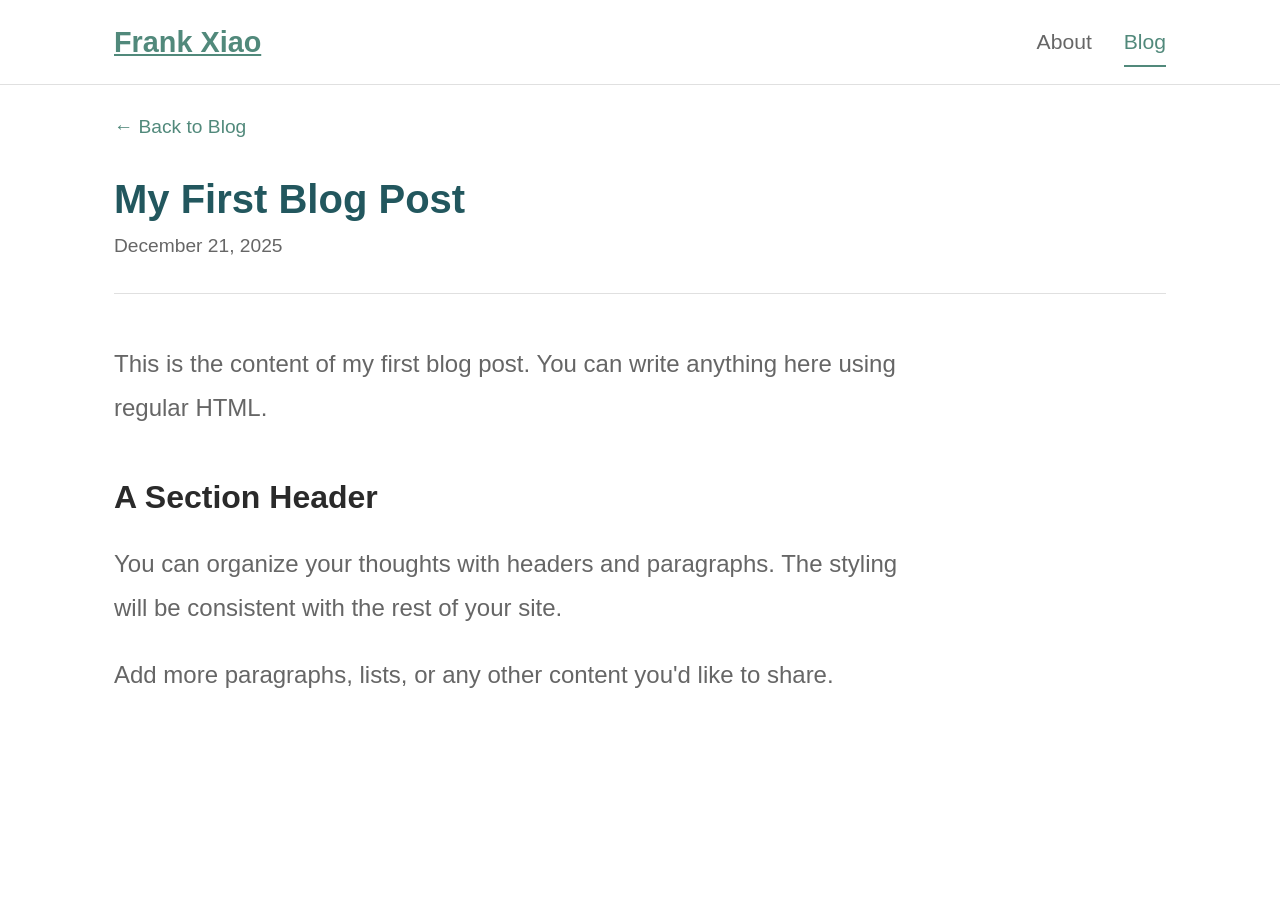
==== blog/first-post.html @ 997d0923 "blog" ====
<!DOCTYPE html>
<html lang="en">
<head>
    <meta charset="UTF-8">
    <meta name="viewport" content="width=device-width, initial-scale=1.0">
    <title>My First Blog Post - Frank Xiao</title>
    <link rel="stylesheet" href="../styles.css">
    <link rel="stylesheet" href="post.css">
</head>
<body>
    <nav class="navbar">
        <div class="nav-container">
            <a href="../index.html" class="nav-brand">Frank Xiao</a>
            <div class="nav-links">
                <a href="../index.html#about" class="nav-link">About</a>
                <a href="../index.html#blog" class="nav-link active">Blog</a>
            </div>
        </div>
    </nav>

    <main>
        <article class="blog-post">
            <div class="container">
                <a href="../index.html#blog" class="back-link">← Back to Blog</a>
                
                <header class="post-header">
                    <h1 class="post-title">My First Blog Post</h1>
                    <time class="post-date">December 21, 2025</time>
                </header>

                <div class="post-content">
                    <p>This is the content of my first blog post. You can write anything here using regular HTML.</p>
                    
                    <h2>A Section Header</h2>
                    <p>You can organize your thoughts with headers and paragraphs. The styling will be consistent with the rest of your site.</p>
                    
                    <p>Add more paragraphs, lists, or any other content you'd like to share.</p>
                </div>
            </div>
        </article>
    </main>
</body>
</html>
---- styles.css ----
* {
    margin: 0;
    padding: 0;
    box-sizing: border-box;
}

:root {
    --primary-green: #51897B;
    --light-green: #86D3CE;
    --mint: #2CAABA;
    --sage: #B4A87E;
    --dark-green: #22575E;
    --accent: #5BC2C3;
    --bg-white: #ffffff;
    --text-dark: #2a2a2a;
    --text-light: #666666;
    --border: #e0e0e0;
}

body {
    font-family: -apple-system, BlinkMacSystemFont, 'Segoe UI', 'Roboto', 'Oxygen', 'Ubuntu', 'Cantarell', sans-serif;
    line-height: 1.6;
    color: var(--text-dark);
    background-color: var(--bg-white);
}

/* Navigation */
.navbar {
    background-color: var(--bg-white);
    border-bottom: 1px solid var(--border);
    position: fixed;
    top: 0;
    left: 0;
    right: 0;
    z-index: 1000;
    padding: 1.2rem 0;
}

.nav-container {
    max-width: 1100px;
    margin: 0 auto;
    padding: 0 1.5rem;
    display: flex;
    justify-content: space-between;
    align-items: center;
}

.nav-brand {
    font-size: 1.8rem;
    font-weight: 600;
    color: var(--primary-green);
}

.nav-links {
    display: flex;
    gap: 2rem;
}

.nav-link {
    color: var(--text-light);
    text-decoration: none;
    font-size: 1.32rem;
    transition: color 0.3s ease;
    position: relative;
}

.nav-link:hover {
    color: var(--primary-green);
}

.nav-link.active {
    color: var(--primary-green);
}

.nav-link.active::after {
    content: '';
    position: absolute;
    bottom: -8px;
    left: 0;
    right: 0;
    height: 2px;
    background-color: var(--primary-green);
}

/* Main Content */
main {
    margin-top: 80px;
    min-height: calc(100vh - 80px);
}

.section {
    display: none;
    padding: 4rem 0;
    animation: fadeIn 0.4s ease-in;
}

.section.active {
    display: block;
}

@keyframes fadeIn {
    from {
        opacity: 0;
        transform: translateY(10px);
    }
    to {
        opacity: 1;
        transform: translateY(0);
    }
}

.container {
    max-width: 1100px;
    margin: 0 auto;
    padding: 0 1.5rem;
}

.content-wrapper {
    max-width: 800px;
}

.page-title {
    font-size: 2.5rem;
    font-weight: 700;
    color: var(--dark-green);
    margin-bottom: 2rem;
    position: relative;
    padding-bottom: 1rem;
}

.page-title::after {
    content: '';
    position: absolute;
    bottom: 0;
    left: 0;
    width: 60px;
    height: 4px;
    background: linear-gradient(90deg, var(--primary-green), var(--light-green));
    border-radius: 2px;
}

/* About Section */
.about-content {
    font-size: 1.5rem;
    color: var(--text-light);
}

.about-content p {
    margin-bottom: 1.5rem;
    line-height: 1.8;
}

.about-content p:first-child {
    font-size: 1.8rem;
    color: var(--text-dark);
    font-weight: 500;
}

/* Blog Section */
.blog-posts {
    display: flex;
    flex-direction: column;
    gap: 2rem;
}

.blog-preview {
    border-bottom: 1px solid var(--border);
    padding-bottom: 2rem;
}

.blog-preview:last-child {
    border-bottom: none;
}

.blog-preview-link {
    text-decoration: none;
    display: block;
    transition: opacity 0.3s ease;
}

.blog-preview-link:hover {
    opacity: 0.7;
}

.blog-preview-title {
    font-size: 1.8rem;
    font-weight: 600;
    color: var(--dark-green);
    margin-bottom: 0.75rem;
}

.blog-preview-description {
    font-size: 1.5rem;
    color: var(--text-light);
    line-height: 1.6;
    margin-bottom: 0.5rem;
}

.blog-preview-date {
    font-size: 1.2rem;
    color: var(--text-light);
    opacity: 0.8;
}

.placeholder {
    text-align: center;
    padding: 4rem 0;
    color: var(--text-light);
    font-size: 1.62rem;
}

/* Responsive Design */
@media (max-width: 768px) {
    .nav-container {
        padding: 0 1rem;
    }

    .nav-brand {
        font-size: 1.1rem;
    }

    .nav-links {
        gap: 1.5rem;
    }

    .nav-link {
        font-size: 0.95rem;
    }

    .container {
        padding: 0 1rem;
    }

    .page-title {
        font-size: 2rem;
    }

    .about-content {
        font-size: 1rem;
    }

    .about-content p:first-child {
        font-size: 1.15rem;
    }
}

@media (max-width: 480px) {
    .section {
        padding: 2rem 0;
    }

    .page-title {
        font-size: 1.75rem;
    }

    .nav-links {
        gap: 1rem;
    }
}
---- blog/post.css ----
.blog-post {
    padding: 2rem 0 4rem;
}

.back-link {
    display: inline-block;
    color: var(--primary-green);
    text-decoration: none;
    font-size: 1.2rem;
    margin-bottom: 2rem;
    transition: opacity 0.3s ease;
}

.back-link:hover {
    opacity: 0.7;
}

.post-header {
    margin-bottom: 3rem;
    padding-bottom: 2rem;
    border-bottom: 1px solid var(--border);
}

.post-title {
    font-size: 2.5rem;
    font-weight: 700;
    color: var(--dark-green);
    margin-bottom: 0.5rem;
    line-height: 1.2;
}

.post-date {
    color: var(--text-light);
    font-size: 1.2rem;
}

.post-content {
    font-size: 1.5rem;
    line-height: 1.8;
    color: var(--text-light);
    max-width: 800px;
}

.post-content h2 {
    font-size: 2rem;
    font-weight: 600;
    color: var(--text-dark);
    margin-top: 2.5rem;
    margin-bottom: 1rem;
}

.post-content p {
    margin-bottom: 1.5rem;
}

.post-content a {
    color: var(--primary-green);
    text-decoration: none;
    border-bottom: 1px solid var(--primary-green);
}

.post-content a:hover {
    opacity: 0.7;
}

@media (max-width: 768px) {
    .post-title {
        font-size: 2rem;
    }
    
    .post-content {
        font-size: 1.3rem;
    }
    
    .post-content h2 {
        font-size: 1.7rem;
    }
}
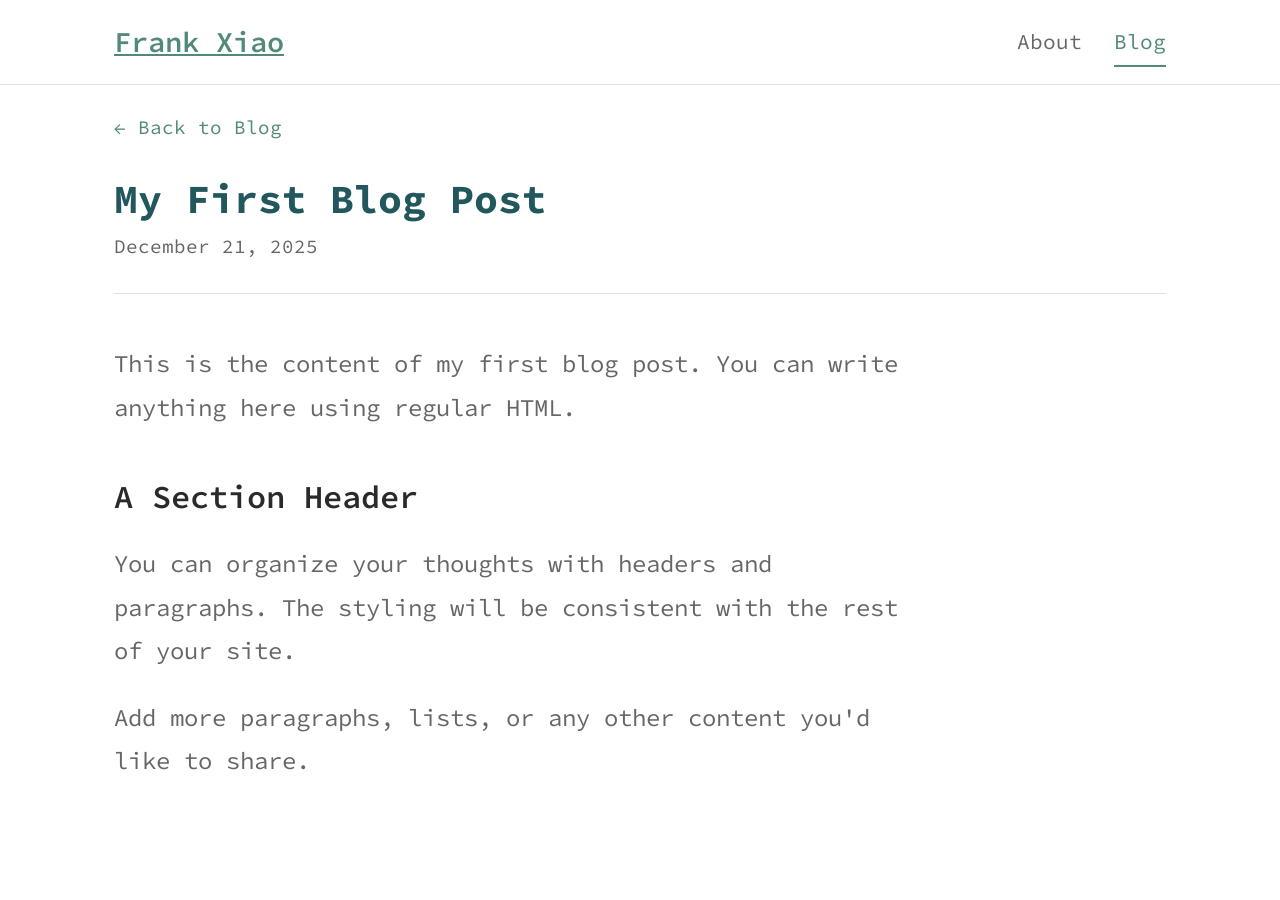
==== commit f9366f97: "font" ====
--- a/blog/first-post.html
+++ b/blog/first-post.html
@@ -4,6 +4,9 @@
     <meta charset="UTF-8">
     <meta name="viewport" content="width=device-width, initial-scale=1.0">
     <title>My First Blog Post - Frank Xiao</title>
+    <link rel="preconnect" href="https://fonts.googleapis.com">
+    <link rel="preconnect" href="https://fonts.gstatic.com" crossorigin>
+    <link href="https://fonts.googleapis.com/css2?family=Source+Code+Pro:wght@400;500;600;700&display=swap" rel="stylesheet">
     <link rel="stylesheet" href="../styles.css">
     <link rel="stylesheet" href="post.css">
 </head>
--- a/styles.css
+++ b/styles.css
@@ -18,7 +18,7 @@
 }
 
 body {
-    font-family: -apple-system, BlinkMacSystemFont, 'Segoe UI', 'Roboto', 'Oxygen', 'Ubuntu', 'Cantarell', sans-serif;
+    font-family: 'Source Code Pro', monospace;
     line-height: 1.6;
     color: var(--text-dark);
     background-color: var(--bg-white);
@@ -152,7 +152,7 @@
 
 .about-content p:first-child {
     font-size: 1.8rem;
-    color: var(--text-dark);
+    color: var(--primary-green);
     font-weight: 500;
 }
 
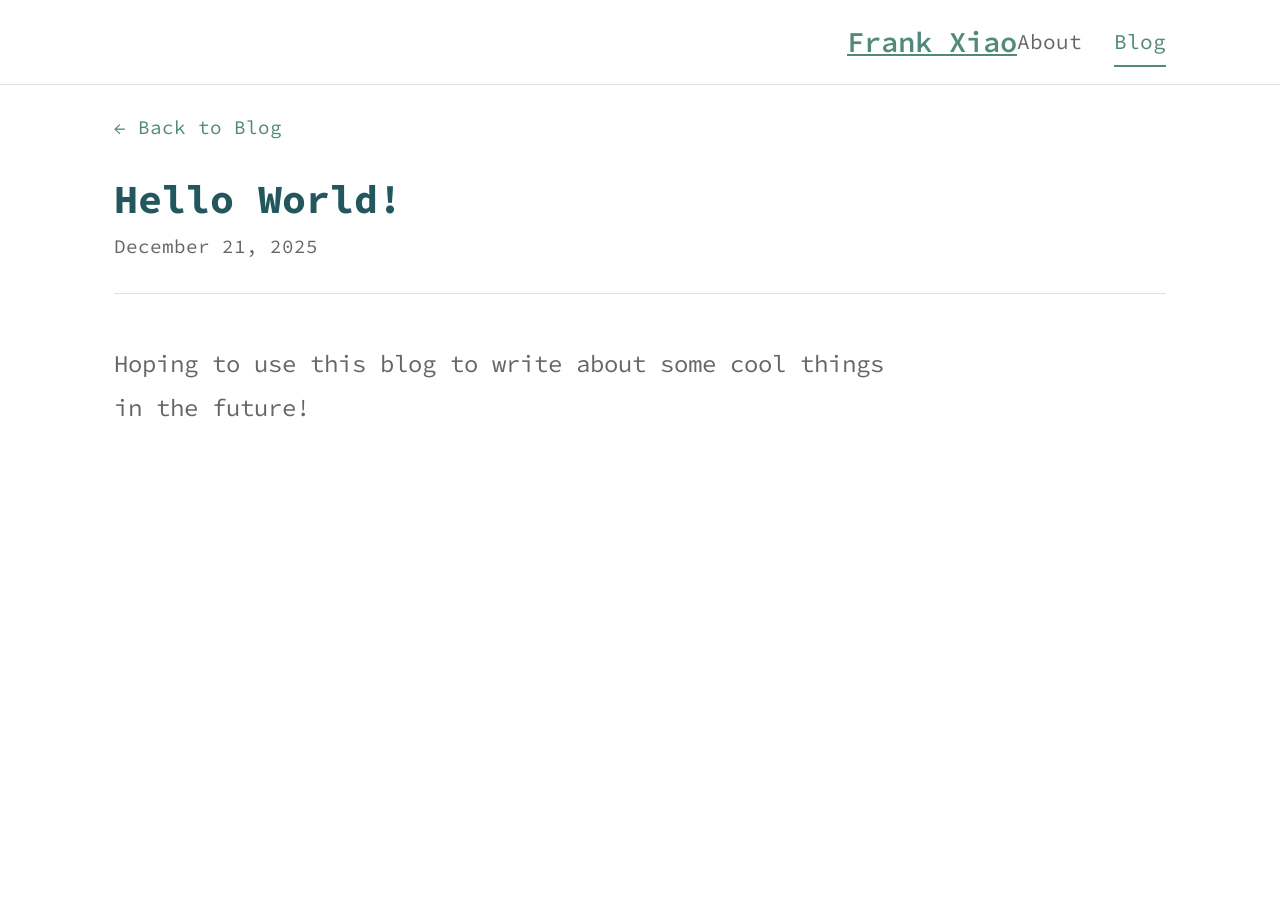
==== commit 69af5a72: "blog:" ====
--- a/blog/first-post.html
+++ b/blog/first-post.html
@@ -3,7 +3,7 @@
 <head>
     <meta charset="UTF-8">
     <meta name="viewport" content="width=device-width, initial-scale=1.0">
-    <title>My First Blog Post - Frank Xiao</title>
+    <title>Hello World!</title>
     <link rel="preconnect" href="https://fonts.googleapis.com">
     <link rel="preconnect" href="https://fonts.gstatic.com" crossorigin>
     <link href="https://fonts.googleapis.com/css2?family=Source+Code+Pro:wght@400;500;600;700&display=swap" rel="stylesheet">
@@ -27,17 +27,12 @@
                 <a href="../index.html#blog" class="back-link">← Back to Blog</a>
                 
                 <header class="post-header">
-                    <h1 class="post-title">My First Blog Post</h1>
+                    <h1 class="post-title">Hello World!</h1>
                     <time class="post-date">December 21, 2025</time>
                 </header>
 
                 <div class="post-content">
-                    <p>This is the content of my first blog post. You can write anything here using regular HTML.</p>
-                    
-                    <h2>A Section Header</h2>
-                    <p>You can organize your thoughts with headers and paragraphs. The styling will be consistent with the rest of your site.</p>
-                    
-                    <p>Add more paragraphs, lists, or any other content you'd like to share.</p>
+                    <p>Hoping to use this blog to write about some cool things in the future!</p>
                 </div>
             </div>
         </article>
--- a/styles.css
+++ b/styles.css
@@ -41,7 +41,7 @@
     margin: 0 auto;
     padding: 0 1.5rem;
     display: flex;
-    justify-content: space-between;
+    justify-content: flex-end;
     align-items: center;
 }
 
@@ -92,6 +92,7 @@
     display: none;
     padding: 4rem 0;
     animation: fadeIn 0.4s ease-in;
+    position: relative;
 }
 
 .section.active {
@@ -156,6 +157,28 @@
     font-weight: 500;
 }
 
+.social-links {
+    display: flex;
+    gap: 2rem;
+    margin-top: 3rem;
+    justify-content: center;
+}
+
+.social-link {
+    color: var(--primary-green);
+    font-size: 2rem;
+    transition: all 0.3s ease;
+    display: flex;
+    align-items: center;
+    justify-content: center;
+    text-decoration: none;
+}
+
+.social-link:hover {
+    color: var(--dark-green);
+    transform: translateY(-2px);
+}
+
 /* Blog Section */
 .blog-posts {
     display: flex;
